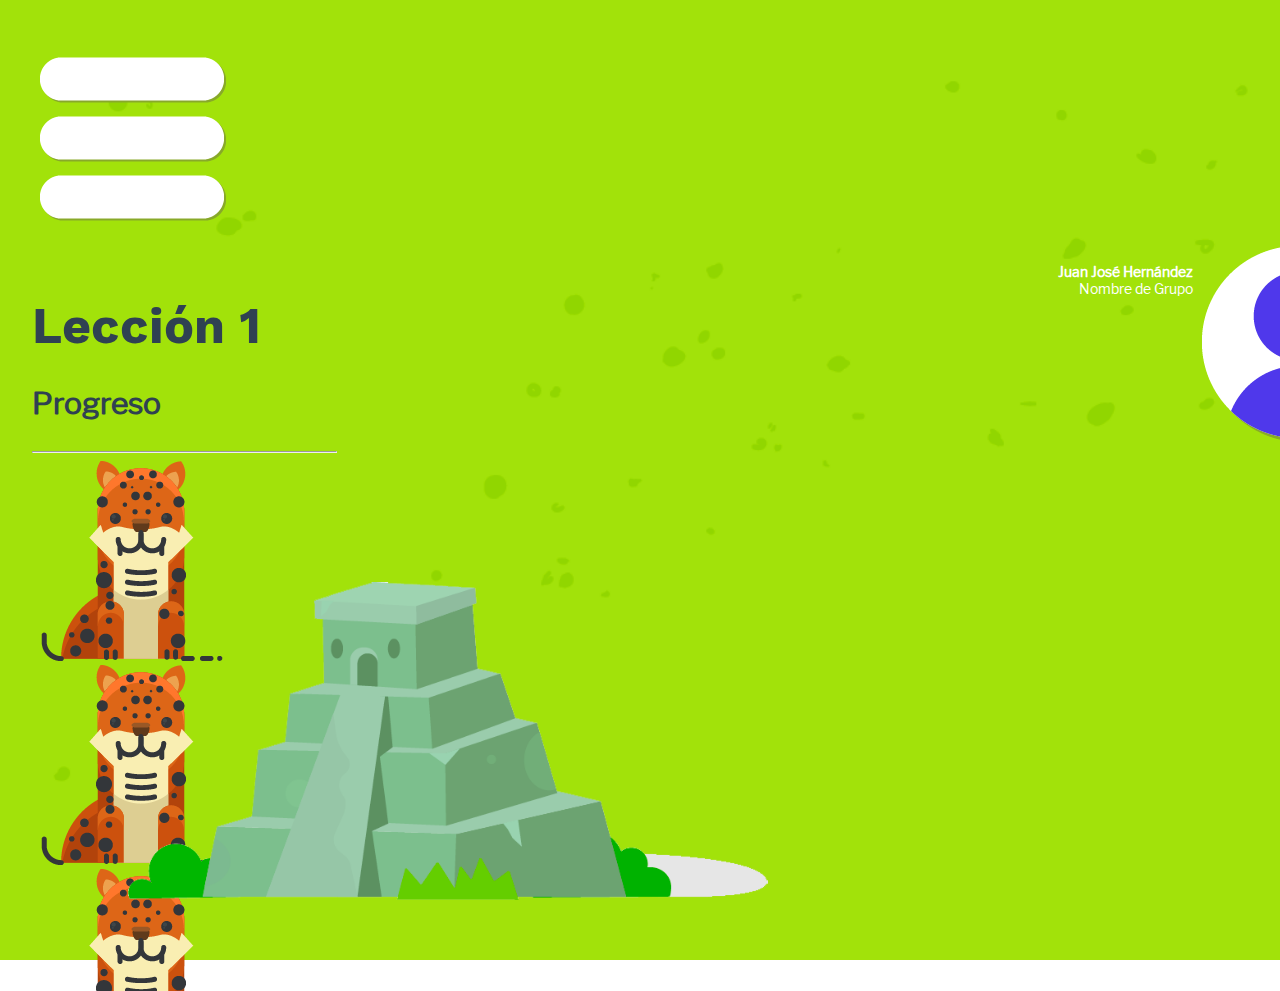
==== index.html @ ea7853fd "Add files via upload" ====
<!doctype html>
<html lang="en">
  <head>
    <!-- Required meta tags -->
    <meta charset="utf-8">
    <meta name="viewport" content="width=device-width, initial-scale=1, shrink-to-fit=no">

    <!-- Bootstrap CSS -->
    <link rel="stylesheet" href="https://stackpath.bootstrapcdn.com/bootstrap/4.1.1/css/bootstrap.min.css" integrity="sha384-WskhaSGFgHYWDcbwN70/dfYBj47jz9qbsMId/iRN3ewGhXQFZCSftd1LZCfmhktB" crossorigin="anonymous">
    <!-- Estilos Lectura Inteligente -->
    <link rel="stylesheet" href="https://use.fontawesome.com/releases/v5.1.0/css/all.css" integrity="sha384-lKuwvrZot6UHsBSfcMvOkWwlCMgc0TaWr+30HWe3a4ltaBwTZhyTEggF5tJv8tbt" crossorigin="anonymous">
    <link rel="stylesheet" href="css/animate.css">
    <link rel="stylesheet" href="css/estilos.css">
    <title>Lectura Inteligente</title>
  </head>
  <body style="background-image:url('img/fnd_pasto.png')">
    <div class="ui-wrapper">
        <div class="menu">
          <div class="row">
            <div class="col">
              <div class="menu_boton">
                <a href="#"><img src="img/menu.png" class="img-fluid" alt=""></a>

              </div>
            </div>
            <div class="col-9">
              <div class="icono_usuario">
                <a href="#"><img src="img/user.png" class="img-fluid" alt=""></a>
              </div>
              <div class="datos_usuario">
                  <p class="nombre_usuario">Juan José Hernández</p>
                  <p class="grupo_usuario">Nombre de Grupo</p>
              </div>
            </div>
          </div>
        </div>
        <div class="contenido">
          <div class="row full_height">
            <div class="col-12 col-md-6">
              <h1 class="titulo_leccion">Lección 1</h1>
              <p class="texto_ejercicios_completados"> Progreso </p>
              <div class="progress">
                <div class="progress-bar" role="progressbar" style="width: 25%" aria-valuenow="25" aria-valuemin="0" aria-valuemax="100"></div>
              </div>
              <hr>
              <div class="row animales">
                <div class="col-2">
                  <img src="img/animal-default.png" class="img-fluid" alt="">
                </div>
                <div class="col-2">
                  <img src="img/animal-default.png" class="img-fluid" alt="">
                </div>
                <div class="col-2">
                  <img src="img/animal-default.png" class="img-fluid" alt="">
                </div>
                <div class="col-2">
                  <img src="img/animal-default.png" class="img-fluid" alt="">
                </div>
                <div class="col-2">
                  <img src="img/animal-default.png" class="img-fluid" alt="">
                </div>
                <div class="col-2">
                  <img src="img/animal-default.png" class="img-fluid" alt="">
                </div>
              </div>
            </div>
            <div class="col-12 col-md-6">
              <div class="contenedor_ejercicios">
                <h3>Ejercicios</h3>
                <div class="scroll_ejercicios">
                  <div class="ejercicios">
                    <!-- Ejercicio -->
                    <div class="ejercicio">
                      <div class="row">
                        <div class="col-8">
                          <h4>1.-Nombre del Ejercicio</h4>
                        </div>
                        <div class="col text-right">
                          <button type="button" class="btn btn-info">Repetir <span class="fa fa-redo-alt"></span></button>
                        </div>
                      </div>
                    </div>
                    <!-- Ejercicio -->
                    <div class="ejercicio">
                      <div class="row">
                        <div class="col-8">
                          <h4>2.-Nombre del Ejercicio</h4>
                        </div>
                        <div class="col text-right">
                          <button type="button" class="btn btn-info">Repetir <span class="fa fa-redo-alt"></span></button>
                        </div>
                      </div>
                    </div>
                    <!-- Ejercicio -->
                    <div class="ejercicio">
                      <div class="row">
                        <div class="col-8">
                          <h4>3.-Nombre del Ejercicio</h4>
                        </div>
                        <div class="col text-right">
                          <button type="button" class="btn btn-success">Iniciar <span class="fa fa-play"></span></button>
                        </div>
                      </div>
                    </div>
                    <!-- Ejercicio -->
                    <div class="ejercicio">
                      <div class="row">
                        <div class="col-8">
                          <h4>4.-Nombre del Ejercicio</h4>
                        </div>
                        <div class="col text-right">
                          <button type="button" class="btn btn-success">Iniciar <span class="fa fa-play"></span></button>
                        </div>
                      </div>
                    </div>
                    <!-- Ejercicio -->
                    <div class="ejercicio">
                      <div class="row">
                        <div class="col-8">
                          <h4>5.-Nombre del Ejercicio</h4>
                        </div>
                        <div class="col text-right">
                          <button type="button" class="btn btn-success">Iniciar <span class="fa fa-play"></span></button>
                        </div>
                      </div>
                    </div>
                    <!-- Ejercicio -->
                    <div class="ejercicio">
                      <div class="row">
                        <div class="col-8">
                          <h4>2.-Nombre del Ejercicio</h4>
                        </div>
                        <div class="col text-right">
                          <button type="button" class="btn btn-success">Iniciar <span class="fa fa-play"></span></button>
                        </div>
                      </div>
                    </div>
                    <!-- Ejercicio -->
                    <div class="ejercicio">
                      <div class="row">
                        <div class="col-8">
                          <h4>6.-Nombre del Ejercicio</h4>
                        </div>
                        <div class="col text-right">
                          <button type="button" class="btn btn-success">Iniciar <span class="fa fa-play"></span></button>
                        </div>
                      </div>
                    </div>
                    <!-- Ejercicio -->
                    <div class="ejercicio">
                      <div class="row">
                        <div class="col-8">
                          <h4>7.-Nombre del Ejercicio</h4>
                        </div>
                        <div class="col text-right">
                          <button type="button" class="btn btn-success">Iniciar <span class="fa fa-play"></span></button>
                        </div>
                      </div>
                    </div>
                    <!-- Ejercicio -->
                    <div class="ejercicio">
                      <div class="row">
                        <div class="col-8">
                          <h4>8.-Nombre del Ejercicio</h4>
                        </div>
                        <div class="col text-right">
                          <button type="button" class="btn btn-success">Iniciar <span class="fa fa-play"></span></button>
                        </div>
                      </div>
                    </div>
                    <!-- Ejercicio -->
                    <div class="ejercicio">
                      <div class="row">
                        <div class="col-8">
                          <h4>9.-Nombre del Ejercicio</h4>
                        </div>
                        <div class="col text-right">
                          <button type="button" class="btn btn-success">Iniciar <span class="fa fa-play"></span></button>
                        </div>
                      </div>
                    </div>

                  </div>
                </div>
              </div>
            </div>
          </div>
        </div>
        <img src="img/piramide.png" class="img_decoracion" alt="">
    </div>

    <!-- Optional JavaScript -->
    <!-- jQuery first, then Popper.js, then Bootstrap JS -->
    <script src="https://code.jquery.com/jquery-3.3.1.slim.min.js" integrity="sha384-q8i/X+965DzO0rT7abK41JStQIAqVgRVzpbzo5smXKp4YfRvH+8abtTE1Pi6jizo" crossorigin="anonymous"></script>
    <script src="https://cdnjs.cloudflare.com/ajax/libs/popper.js/1.14.3/umd/popper.min.js" integrity="sha384-ZMP7rVo3mIykV+2+9J3UJ46jBk0WLaUAdn689aCwoqbBJiSnjAK/l8WvCWPIPm49" crossorigin="anonymous"></script>
    <script src="https://stackpath.bootstrapcdn.com/bootstrap/4.1.1/js/bootstrap.min.js" integrity="sha384-smHYKdLADwkXOn1EmN1qk/HfnUcbVRZyYmZ4qpPea6sjB/pTJ0euyQp0Mk8ck+5T" crossorigin="anonymous"></script>
  </body>
</html>
---- css/estilos.css ----
html,body{
  height: 100%;
}
body{
width: 100%;
height: 100%;
background-image:url('../img/fnd_pasto.png');
background-position: top center;
background-repeat: no-repeat;
background-size:cover;
margin: 0;
padding: 0;
overflow: hidden;
}
.bg-repeat{
  background-repeat: repeat;
}

/* Tipografias */
@font-face {
    font-family: work_sans_black;
    src: url(../fonts/Work_Sans/WorkSans-Black.ttf);
}
@font-face {
    font-family: work_sans_bold;
    src: url(../fonts/Work_Sans/WorkSans-Bold.ttf);
}
@font-face {
    font-family: work_sans_extra_bold;
    src: url(../fonts/Work_Sans/WorkSans-ExtraBold.ttf);
}
@font-face {
    font-family: work_sans_extra_light;
    src: url(../fonts/Work_Sans/WorkSans-ExtraLight.ttf);
}
@font-face {
    font-family: work_sans_light;
    src: url(../fonts/Work_Sans/WorkSans-Light.ttf);
}
@font-face {
    font-family: work_sans_medium;
    src: url(../fonts/Work_Sans/WorkSans-Medium.ttf);
}
@font-face {
    font-family: work_sans_regular;
    src: url(../fonts/Work_Sans/WorkSans-Regular.ttf);
}
@font-face {
    font-family: work_sans_semi_bold;
    src: url(../fonts/Work_Sans/WorkSans-SemiBold.ttf);
}
@font-face {
    font-family: work_sans_thin;
    src: url(../fonts/Work_Sans/WorkSans-Thin.ttf);
}

/* Tipografías cuerpo*/
@font-face {
    font-family: libre_flanklin_black;
    src: url(../fonts/Libre_Franklin/LibreFranklin-Black.ttf);
}
@font-face {
    font-family: libre_flanklin_black_italic;
    src: url(../fonts/Libre_Franklin/LibreFranklin-BlackItalic.ttf);
}
@font-face {
    font-family: libre_flanklin_bold;
    src: url(../fonts/Libre_Franklin/LibreFranklin-Bold.ttf);
}
@font-face {
    font-family: libre_flanklin_bold_italic;
    src: url(../fonts/Libre_Franklin/LibreFranklin-BoldItalic.ttf);
}
@font-face {
    font-family: libre_flanklin_extra_bold;
    src: url(../fonts/Libre_Franklin/LibreFranklin-ExtraBold.ttf);
}
@font-face {
    font-family: libre_flanklin_extra_bold_italic;
    src: url(../fonts/Libre_Franklin/LibreFranklin-ExtraBoldItalic.ttf);
}
@font-face {
    font-family: libre_flanklin_extra_light;
    src: url(../fonts/Libre_Franklin/LibreFranklin-ExtraLight.ttf);
}
@font-face {
    font-family: libre_flanklin_italic;
    src: url(../fonts/Libre_Franklin/LibreFranklin-Italic.ttf);
}
@font-face {
    font-family: libre_flanklin_light;
    src: url(../fonts/Libre_Franklin/LibreFranklin-light.ttf);
}
@font-face {
    font-family: libre_flanklin_light_italic;
    src: url(../fonts/Libre_Franklin/LibreFranklin-LightItalic.ttf);
}
@font-face {
    font-family: libre_flanklin_medium;
    src: url(../fonts/Libre_Franklin/LibreFranklin-Medium.ttf);
}
@font-face {
    font-family: libre_flanklin_medium_italic;
    src: url(../fonts/Libre_Franklin/LibreFranklin-MediumItalic.ttf);
}
@font-face {
    font-family: libre_flanklin_regular;
    src: url(../fonts/Libre_Franklin/LibreFranklin-Regular.ttf);
}
@font-face {
    font-family: libre_flanklin_semi_bold;
    src: url(../fonts/Libre_Franklin/LibreFranklin-SemiBold.ttf);
}
@font-face {
    font-family: libre_flanklin_semi_bold_italic;
    src: url(../fonts/Libre_Franklin/LibreFranklin-SemiBoldItalic.ttf);
}
@font-face {
    font-family: libre_flanklin_semi_bold_italic;
    src: url(../fonts/Libre_Franklin/LibreFranklin-SemiBoldItalic.ttf);
}
@font-face {
    font-family: libre_flanklin_semi_bold_italic;
    src: url(../fonts/Libre_Franklin/LibreFranklin-SemiBoldItalic.ttf);
}
@font-face {
    font-family: libre_flanklin_thin;
    src: url(../fonts/Libre_Franklin/LibreFranklin-Thin.ttf);
}
@font-face {
    font-family: libre_flanklin_thin_italic;
    src: url(../fonts/Libre_Franklin/LibreFranklin-ThinItalic.ttf);
}

h1, h2, h3, h4, h5, h6{
  font-family: 'work_sans_bold'
}
p{
  font-family: 'libre_flanklin_regular'
}

/* width */
::-webkit-scrollbar {
    width: 3px;
}

/*  ------- Estilos de Bootstrap --------*/
.btn-rounded {
  border-radius: 500px;
}
.btn-group-xl>.btn, .btn-xl{
  padding:.8rem 1.3rem;
  font-size:1.55rem;
  line-height: 1.8;
  border-radius: .6rem;
}
/* ------------- Estilos de Generales -----------------*/

.ui-wrapper{
  width: 95%;
  height: 90%;
  margin: 3% auto;

}
.menu{
  width: 100%;
  margin-bottom: 20px;
}
.menu_boton{
  width: 100%;
  max-width: 50px;
}
.datos_usuario{
  width: 70%;
  float: right;
  text-align: right;
  padding: 15px 5px;
  line-height: 0.2em;
  font-size: 14px;
}
.icono_usuario{
  width: 10%;
  max-width: 50px;
  min-width: 50px;
  float: right;
}
.nombre_usuario{
  color: #fff;
  font-weight: bold;
}
.grupo_usuario{
  color: #fff;
  font-size: 1em;
}
.contenido{
  height: 90%;
  overflow: hidden;
}
.img_decoracion{
  position: absolute;
  bottom: 0;
  width: 50%;
  left: 10%;
}

/* ---------- Estilos de ayuda --------------------*/
.full_height{
  height: 100%;
}

/* ------------- Estilos de lección -----------------*/
.titulo_leccion{
  color:#2f4152;
  font-size: 50px;
  font-weight: 700;
  margin-bottom: 20px;
}
.titulo_leccion small{
  font-family: 'work_sans_light';
  font-size: 50px;
  font-weight: 100;
}

.titulo_lectura{
  color:#2f4152;
  font-size: 24px;
  font-weight: 700;
  margin-bottom: 20px;
}
.titulo_lectura small{
  font-family: 'work_sans_light';
  font-size: 24px;
  font-weight: 100;
}
.texto_ejercicios_completados{
  color:#2f4152;
  font-size: 30px;
  font-weight: 700;
}
.texto_animales_restatados{
  color:#2f4152;
  font-size: 80px;
  font-weight: 700;
  text-shadow: -3px 0 #97bb6e, 0 3px #97bb6e, 3px 0 #97bb6e, 0 -3px #97bb6e;
}
.contenedor_ejercicios{
  width: 100%;
  height: 90%;
  padding: 10px;
  background: linear-gradient(#FFEEB5, #FFEE74);
  border: solid 10px #FFF;
  border-radius: 15px;
  -moz-box-shadow:    inset 0 0 10px #000000, 3px 3px 5px rgba(0,0,0,0.5);
   -webkit-box-shadow: inset 0 0 10px #000000, 3px 3px 5px rgba(0,0,0,0.5);
   box-shadow:         inset 0 0 2px #000000, 3px 3px 5px rgba(0,0,0,0.5);
}
.contenedor_ejercicios h3{
  color:#2f4152;
  font-size: 21px;
  font-weight: 700;
}
.scroll_ejercicios{
  height: 90%;
  overflow-y: scroll;
  overflow-x: hidden;
}
.ejercicio{
  width: 99%;
  height: 25%;
  padding: 10px;
  background: linear-gradient(#E6C58F, #DAAE6E);
  border: solid 3px #FDF4D5;
  border-radius: 15px;
  -moz-box-shadow:    inset 0 0 10px #000000, 3px 3px 5px rgba(0,0,0,0.5);
   -webkit-box-shadow: inset 0 0 10px #000000, 3px 3px 5px rgba(0,0,0,0.5);
   box-shadow:         inset 0 0 2px #000000, 3px 3px 5px rgba(0,0,0,0.5);
   margin-bottom: 20px;
}
.ejercicio h4{
  color:#2f4152;
  font-size: 18px;
  font-weight: 700;
  margin-bottom:0;
}

/*------------- Estilos Ejercicios --------------*/
.imagen_fondo_ejercicio{
  position: absolute;
  top: 0;
  bottom: 0;
  left: 0;
  right: 0;
  background-image: url('../img/fondo-piramide.png');
  background-position:right;
  background-size: contain;
  background-repeat: no-repeat;
}

.contenedor_lectura{
  width: 95%;
  margin: 0 auto;
  background-color: #FFF;
  padding: 10px;
  overflow-y: scroll;
  border-radius: 15px;
}
.lectura{
  padding: 20px;
  padding-bottom: 150px;
}
.lectura h3{
  font-size: 40px;
  color: #4F4F4F;
  font-family: 'libre_flanklin_semi_bold';
}
.lectura p{
  font-size: 24px;
  color: #778B98;
}
.imagen_sobrepuesta{
  width: 100%;
  height: 100px;
  position: absolute;
  bottom: 0;
  left: 0;
  background-image: url("../img/pleca_agua.png");
  background-position: bottom;
  background-size: cover;
  background-repeat: no-repeat;
}
#contenedor_cuenta_atras{
  width: 100px;
  height: 100px;
  padding: 10px;
  position: absolute;
  bottom: 0;
  right: 0;
}
.respuesta{
  margin-bottom: 20px;
}
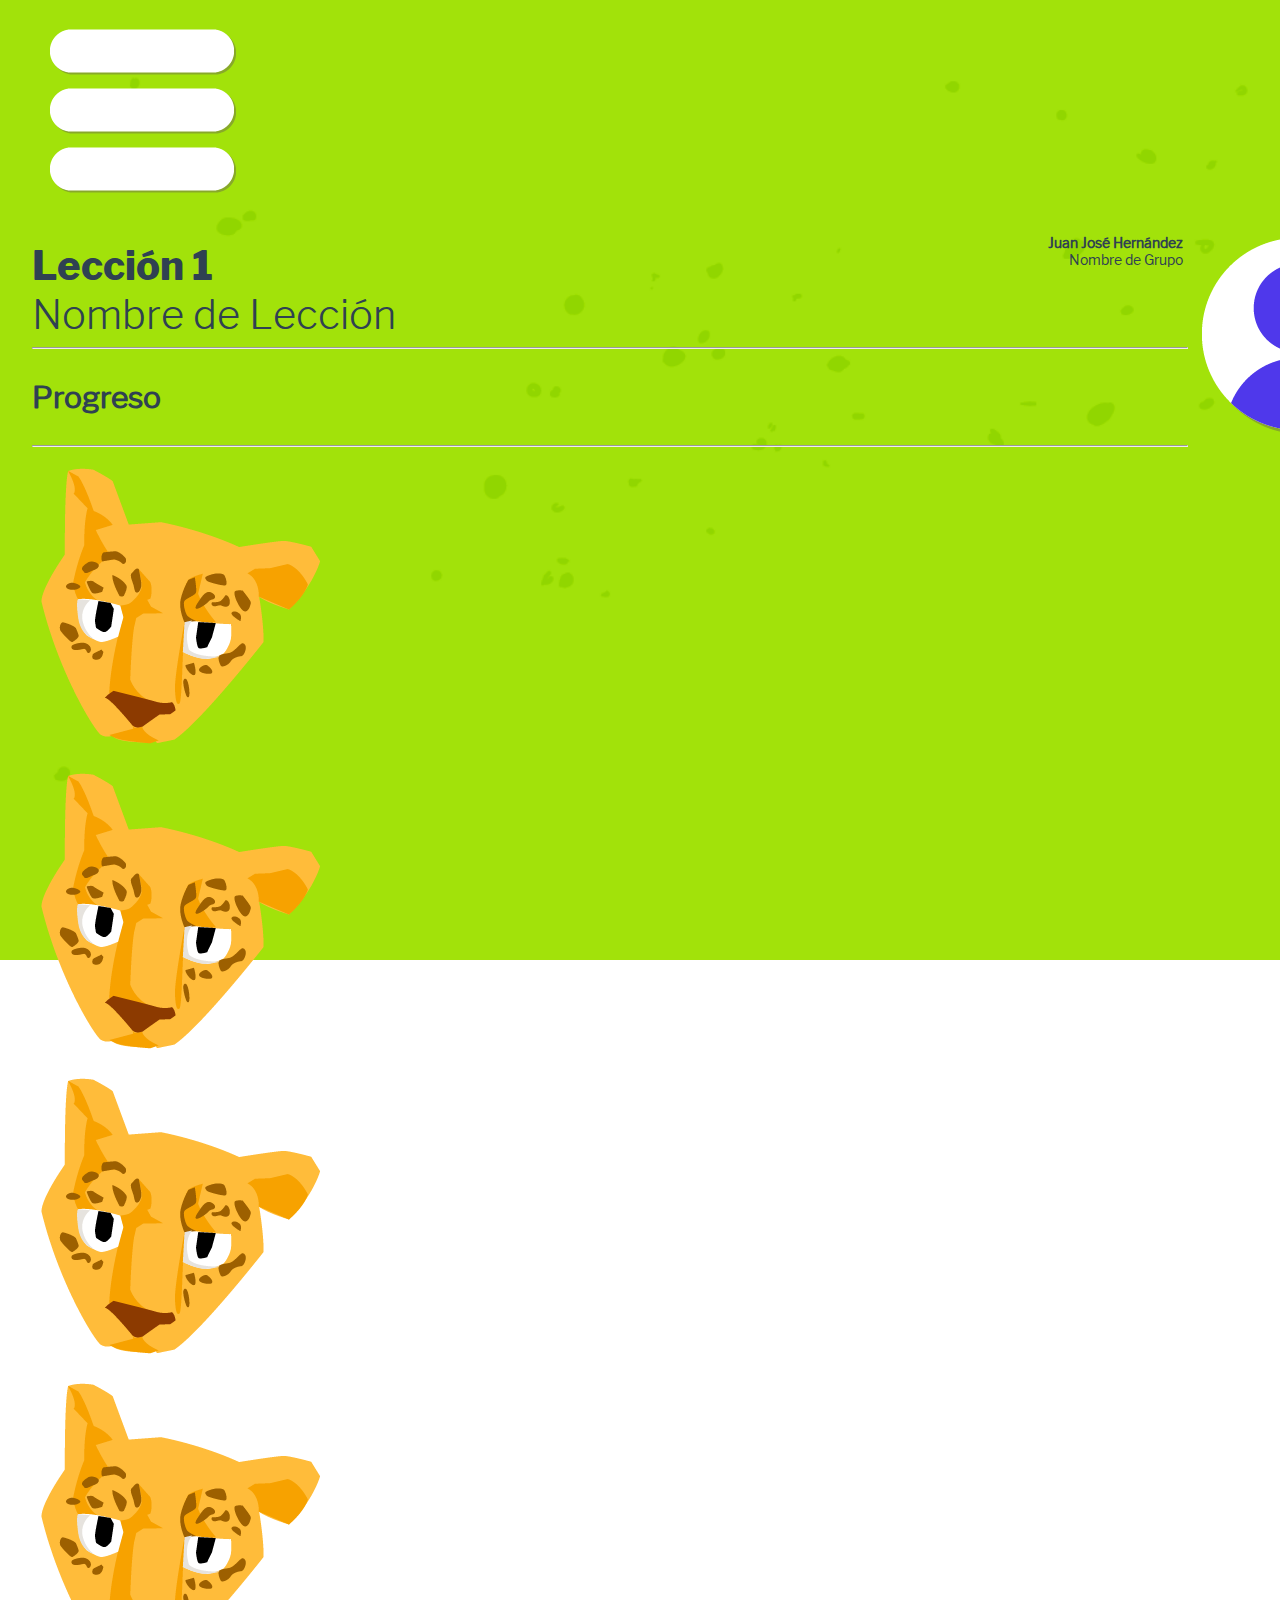
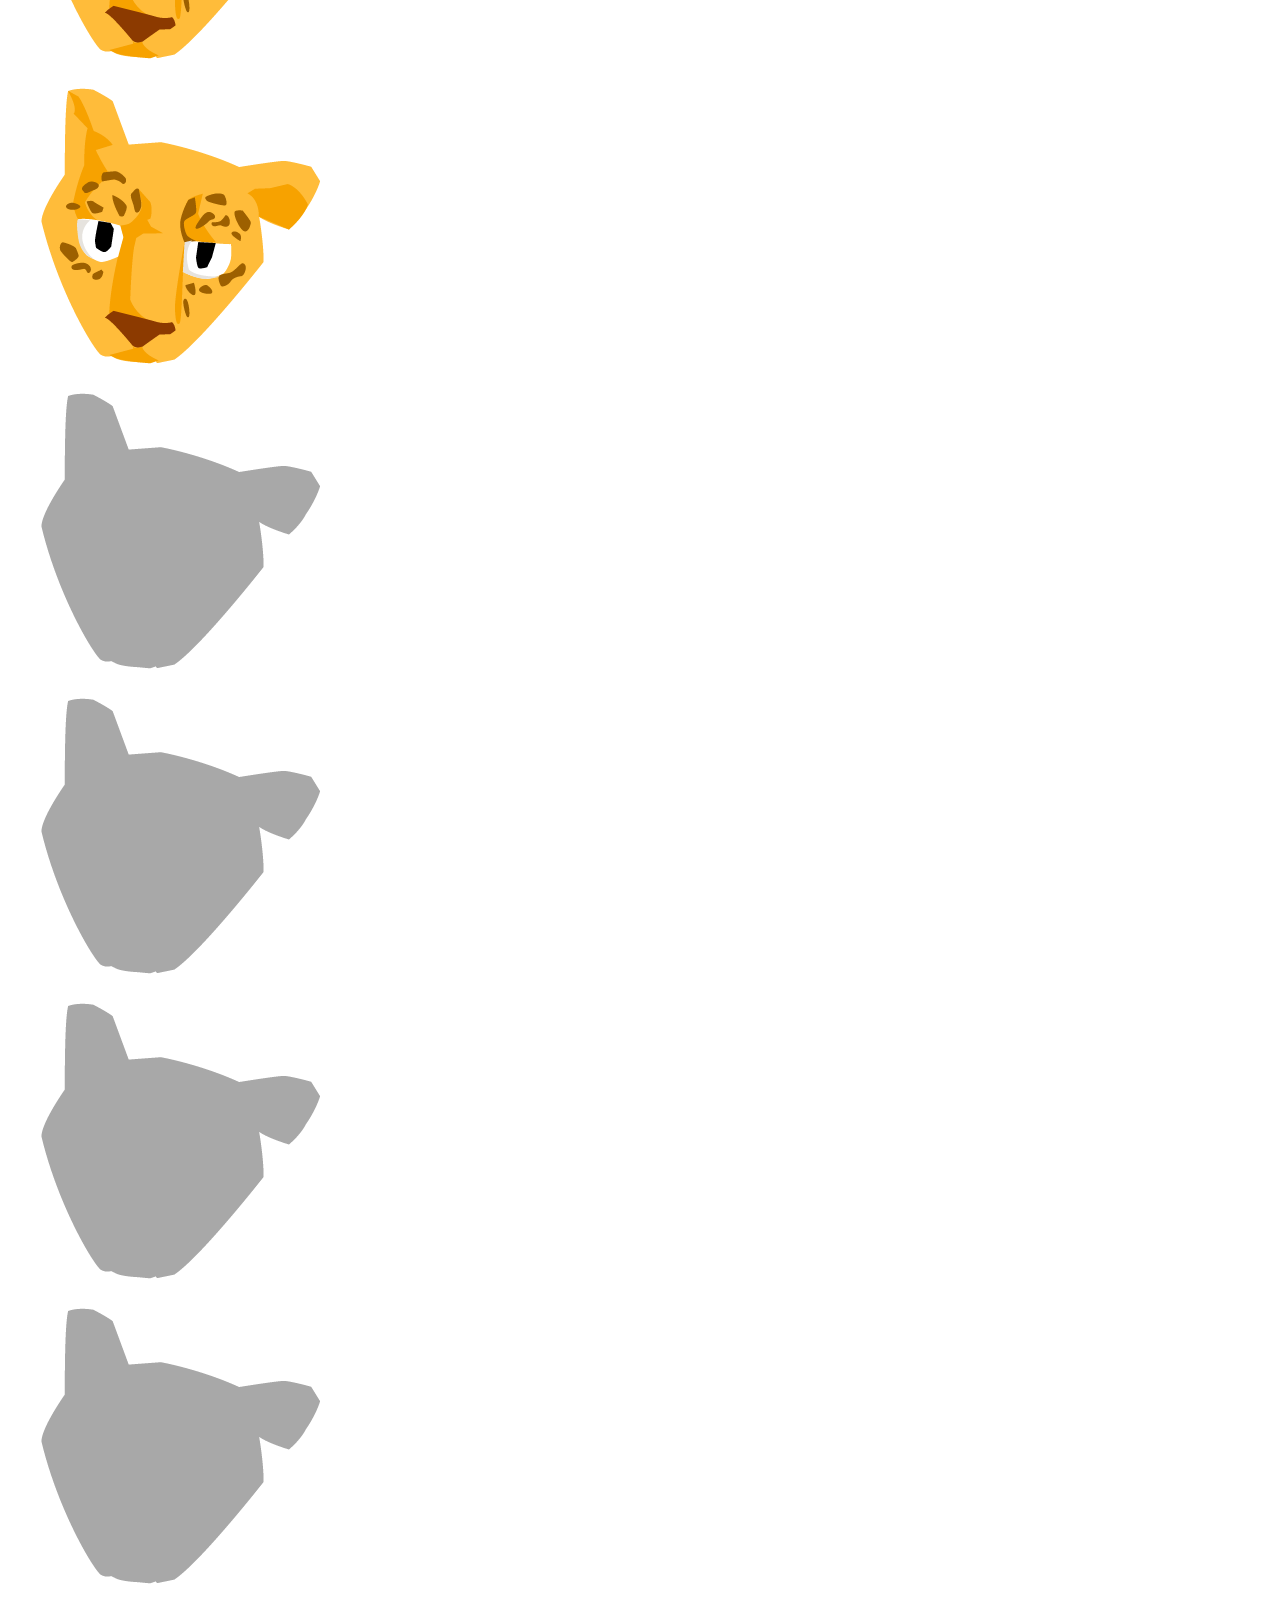
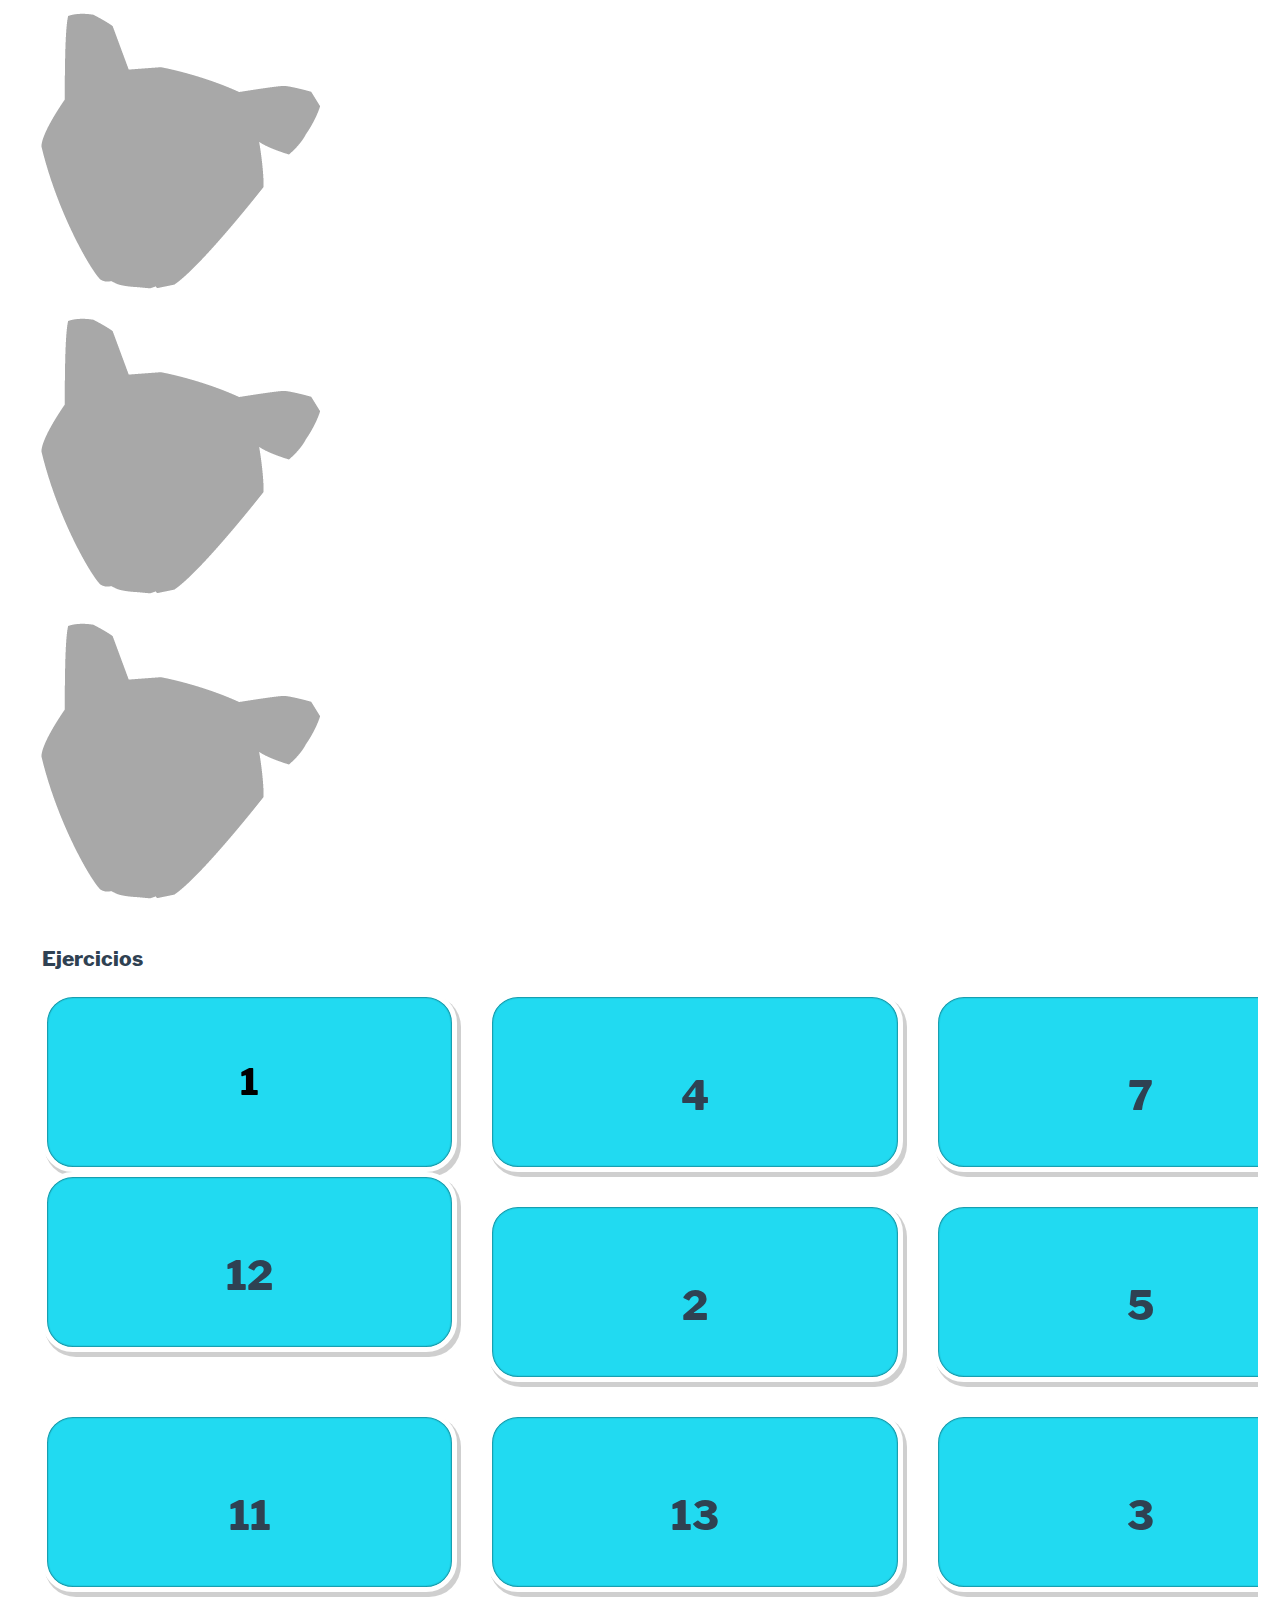
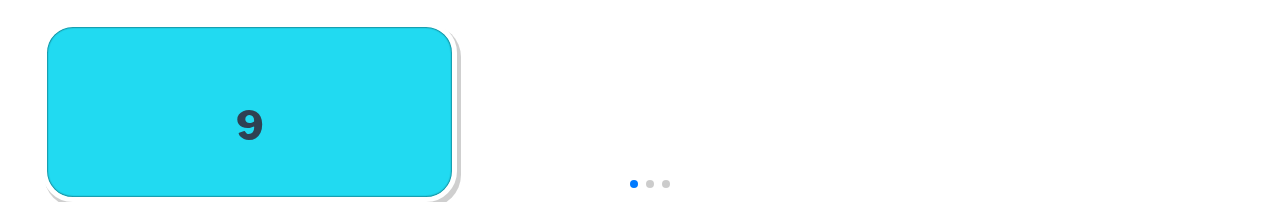
==== commit f4846981: "Cambios en vista de lección" ====
--- a/index.html
+++ b/index.html
@@ -11,6 +11,10 @@
     <link rel="stylesheet" href="https://use.fontawesome.com/releases/v5.1.0/css/all.css" integrity="sha384-lKuwvrZot6UHsBSfcMvOkWwlCMgc0TaWr+30HWe3a4ltaBwTZhyTEggF5tJv8tbt" crossorigin="anonymous">
     <link rel="stylesheet" href="css/animate.css">
     <link rel="stylesheet" href="css/estilos.css">
+
+    <!-- Link Swiper's CSS -->
+    <link rel="stylesheet" href="css/swiper.min.css">
+
     <title>Lectura Inteligente</title>
   </head>
   <body style="background-image:url('img/fnd_pasto.png')">
@@ -37,7 +41,9 @@
         <div class="contenido">
           <div class="row full_height">
             <div class="col-12 col-md-6">
-              <h1 class="titulo_leccion">Lección 1</h1>
+              <h1 class="titulo_leccion">Lección 1<br />
+              <small class="titulo_leccion">Nombre de Lección</small></h1>
+              <hr />
               <p class="texto_ejercicios_completados"> Progreso </p>
               <div class="progress">
                 <div class="progress-bar" role="progressbar" style="width: 25%" aria-valuenow="25" aria-valuemin="0" aria-valuemax="100"></div>
@@ -45,148 +51,74 @@
               <hr>
               <div class="row animales">
                 <div class="col-2">
-                  <img src="img/animal-default.png" class="img-fluid" alt="">
+                  <img src="img/jaguar_cara.png" class="img-fluid" alt="">
                 </div>
                 <div class="col-2">
-                  <img src="img/animal-default.png" class="img-fluid" alt="">
+                  <img src="img/jaguar_cara.png" class="img-fluid" alt="">
                 </div>
                 <div class="col-2">
-                  <img src="img/animal-default.png" class="img-fluid" alt="">
+                  <img src="img/jaguar_cara.png" class="img-fluid" alt="">
                 </div>
                 <div class="col-2">
-                  <img src="img/animal-default.png" class="img-fluid" alt="">
+                  <img src="img/jaguar_cara.png" class="img-fluid" alt="">
                 </div>
                 <div class="col-2">
-                  <img src="img/animal-default.png" class="img-fluid" alt="">
+                  <img src="img/jaguar_cara.png" class="img-fluid" alt="">
                 </div>
                 <div class="col-2">
-                  <img src="img/animal-default.png" class="img-fluid" alt="">
+                  <img src="img/jaguar_cara_fill.png" class="img-fluid" alt="">
+                </div>
+              </div>
+              <div class="row animales">
+                <div class="col-2">
+                  <img src="img/jaguar_cara_fill.png" class="img-fluid" alt="">
+                </div>
+                <div class="col-2">
+                  <img src="img/jaguar_cara_fill.png" class="img-fluid" alt="">
+                </div>
+                <div class="col-2">
+                  <img src="img/jaguar_cara_fill.png" class="img-fluid" alt="">
+                </div>
+                <div class="col-2">
+                  <img src="img/jaguar_cara_fill.png" class="img-fluid" alt="">
+                </div>
+                <div class="col-2">
+                  <img src="img/jaguar_cara_fill.png" class="img-fluid" alt="">
+                </div>
+                <div class="col-2">
+                  <img src="img/jaguar_cara_fill.png" class="img-fluid" alt="">
                 </div>
               </div>
             </div>
             <div class="col-12 col-md-6">
               <div class="contenedor_ejercicios">
                 <h3>Ejercicios</h3>
-                <div class="scroll_ejercicios">
-                  <div class="ejercicios">
-                    <!-- Ejercicio -->
-                    <div class="ejercicio">
-                      <div class="row">
-                        <div class="col-8">
-                          <h4>1.-Nombre del Ejercicio</h4>
-                        </div>
-                        <div class="col text-right">
-                          <button type="button" class="btn btn-info">Repetir <span class="fa fa-redo-alt"></span></button>
-                        </div>
-                      </div>
+                <!-- Swiper -->
+                <div class="swiper-container">
+                  <div class="swiper-wrapper">
+                    <div class="ejercicio swiper-slide">
+                      <h1>1</h1>
                     </div>
-                    <!-- Ejercicio -->
-                    <div class="ejercicio">
-                      <div class="row">
-                        <div class="col-8">
-                          <h4>2.-Nombre del Ejercicio</h4>
-                        </div>
-                        <div class="col text-right">
-                          <button type="button" class="btn btn-info">Repetir <span class="fa fa-redo-alt"></span></button>
-                        </div>
-                      </div>
-                    </div>
-                    <!-- Ejercicio -->
-                    <div class="ejercicio">
-                      <div class="row">
-                        <div class="col-8">
-                          <h4>3.-Nombre del Ejercicio</h4>
-                        </div>
-                        <div class="col text-right">
-                          <button type="button" class="btn btn-success">Iniciar <span class="fa fa-play"></span></button>
-                        </div>
-                      </div>
-                    </div>
-                    <!-- Ejercicio -->
-                    <div class="ejercicio">
-                      <div class="row">
-                        <div class="col-8">
-                          <h4>4.-Nombre del Ejercicio</h4>
-                        </div>
-                        <div class="col text-right">
-                          <button type="button" class="btn btn-success">Iniciar <span class="fa fa-play"></span></button>
-                        </div>
-                      </div>
-                    </div>
-                    <!-- Ejercicio -->
-                    <div class="ejercicio">
-                      <div class="row">
-                        <div class="col-8">
-                          <h4>5.-Nombre del Ejercicio</h4>
-                        </div>
-                        <div class="col text-right">
-                          <button type="button" class="btn btn-success">Iniciar <span class="fa fa-play"></span></button>
-                        </div>
-                      </div>
-                    </div>
-                    <!-- Ejercicio -->
-                    <div class="ejercicio">
-                      <div class="row">
-                        <div class="col-8">
-                          <h4>2.-Nombre del Ejercicio</h4>
-                        </div>
-                        <div class="col text-right">
-                          <button type="button" class="btn btn-success">Iniciar <span class="fa fa-play"></span></button>
-                        </div>
-                      </div>
-                    </div>
-                    <!-- Ejercicio -->
-                    <div class="ejercicio">
-                      <div class="row">
-                        <div class="col-8">
-                          <h4>6.-Nombre del Ejercicio</h4>
-                        </div>
-                        <div class="col text-right">
-                          <button type="button" class="btn btn-success">Iniciar <span class="fa fa-play"></span></button>
-                        </div>
-                      </div>
-                    </div>
-                    <!-- Ejercicio -->
-                    <div class="ejercicio">
-                      <div class="row">
-                        <div class="col-8">
-                          <h4>7.-Nombre del Ejercicio</h4>
-                        </div>
-                        <div class="col text-right">
-                          <button type="button" class="btn btn-success">Iniciar <span class="fa fa-play"></span></button>
-                        </div>
-                      </div>
-                    </div>
-                    <!-- Ejercicio -->
-                    <div class="ejercicio">
-                      <div class="row">
-                        <div class="col-8">
-                          <h4>8.-Nombre del Ejercicio</h4>
-                        </div>
-                        <div class="col text-right">
-                          <button type="button" class="btn btn-success">Iniciar <span class="fa fa-play"></span></button>
-                        </div>
-                      </div>
-                    </div>
-                    <!-- Ejercicio -->
-                    <div class="ejercicio">
-                      <div class="row">
-                        <div class="col-8">
-                          <h4>9.-Nombre del Ejercicio</h4>
-                        </div>
-                        <div class="col text-right">
-                          <button type="button" class="btn btn-success">Iniciar <span class="fa fa-play"></span></button>
-                        </div>
-                      </div>
-                    </div>
-
+                    <div class="ejercicio swiper-slide"><h1 class="titulo_leccion">2</h1></div>
+                    <div class="ejercicio swiper-slide"><h1 class="titulo_leccion">3</h1></div>
+                    <div class="ejercicio swiper-slide"><h1 class="titulo_leccion">4</h1></span></button></div>
+                    <div class="ejercicio swiper-slide"><h1 class="titulo_leccion">5</h1></button></div>
+                    <div class="ejercicio swiper-slide"><h1 class="titulo_leccion">6</h1></button></div>
+                    <div class="ejercicio swiper-slide"><h1 class="titulo_leccion">7</h1></button></div>
+                    <div class="ejercicio swiper-slide"><h1 class="titulo_leccion">8</h1></button></div>
+                    <div class="ejercicio swiper-slide"><h1 class="titulo_leccion">9</h1></button></div>
+                    <div class="ejercicio swiper-slide"><h1 class="titulo_leccion">10</h1></button></div>
+                    <div class="ejercicio swiper-slide"><h1 class="titulo_leccion">11</h1></button></div>
+                    <div class="ejercicio swiper-slide"><h1 class="titulo_leccion">12</h1></button></div>
+                    <div class="ejercicio swiper-slide"><h1 class="titulo_leccion">13</h1></button></div>
                   </div>
+                  <!-- Add Pagination -->
+                  <div class="swiper-pagination"></div>
                 </div>
               </div>
             </div>
           </div>
         </div>
-        <img src="img/piramide.png" class="img_decoracion" alt="">
     </div>
 
     <!-- Optional JavaScript -->
@@ -194,5 +126,21 @@
     <script src="https://code.jquery.com/jquery-3.3.1.slim.min.js" integrity="sha384-q8i/X+965DzO0rT7abK41JStQIAqVgRVzpbzo5smXKp4YfRvH+8abtTE1Pi6jizo" crossorigin="anonymous"></script>
     <script src="https://cdnjs.cloudflare.com/ajax/libs/popper.js/1.14.3/umd/popper.min.js" integrity="sha384-ZMP7rVo3mIykV+2+9J3UJ46jBk0WLaUAdn689aCwoqbBJiSnjAK/l8WvCWPIPm49" crossorigin="anonymous"></script>
     <script src="https://stackpath.bootstrapcdn.com/bootstrap/4.1.1/js/bootstrap.min.js" integrity="sha384-smHYKdLADwkXOn1EmN1qk/HfnUcbVRZyYmZ4qpPea6sjB/pTJ0euyQp0Mk8ck+5T" crossorigin="anonymous"></script>
+
+    <!-- Swiper JS -->
+    <script src="js/swiper.js"></script>
+
+    <!-- Initialize Swiper -->
+    <script>
+      var swiper = new Swiper('.swiper-container', {
+        slidesPerView: 3,
+        slidesPerColumn: 3,
+        spaceBetween: 30,
+        pagination: {
+          el: '.swiper-pagination',
+          clickable: true,
+        },
+      });
+    </script>
   </body>
 </html>
--- a/css/estilos.css
+++ b/css/estilos.css
@@ -16,44 +16,6 @@
   background-repeat: repeat;
 }
 
-/* Tipografias */
-@font-face {
-    font-family: work_sans_black;
-    src: url(../fonts/Work_Sans/WorkSans-Black.ttf);
-}
-@font-face {
-    font-family: work_sans_bold;
-    src: url(../fonts/Work_Sans/WorkSans-Bold.ttf);
-}
-@font-face {
-    font-family: work_sans_extra_bold;
-    src: url(../fonts/Work_Sans/WorkSans-ExtraBold.ttf);
-}
-@font-face {
-    font-family: work_sans_extra_light;
-    src: url(../fonts/Work_Sans/WorkSans-ExtraLight.ttf);
-}
-@font-face {
-    font-family: work_sans_light;
-    src: url(../fonts/Work_Sans/WorkSans-Light.ttf);
-}
-@font-face {
-    font-family: work_sans_medium;
-    src: url(../fonts/Work_Sans/WorkSans-Medium.ttf);
-}
-@font-face {
-    font-family: work_sans_regular;
-    src: url(../fonts/Work_Sans/WorkSans-Regular.ttf);
-}
-@font-face {
-    font-family: work_sans_semi_bold;
-    src: url(../fonts/Work_Sans/WorkSans-SemiBold.ttf);
-}
-@font-face {
-    font-family: work_sans_thin;
-    src: url(../fonts/Work_Sans/WorkSans-Thin.ttf);
-}
-
 /* Tipografías cuerpo*/
 @font-face {
     font-family: libre_flanklin_black;
@@ -89,7 +51,7 @@
 }
 @font-face {
     font-family: libre_flanklin_light;
-    src: url(../fonts/Libre_Franklin/LibreFranklin-light.ttf);
+    src: url(../fonts/Libre_Franklin/LibreFranklin-Light.ttf);
 }
 @font-face {
     font-family: libre_flanklin_light_italic;
@@ -133,7 +95,7 @@
 }
 
 h1, h2, h3, h4, h5, h6{
-  font-family: 'work_sans_bold'
+  font-family: 'libre_flanklin_extra_bold'
 }
 p{
   font-family: 'libre_flanklin_regular'
@@ -158,43 +120,44 @@
 
 .ui-wrapper{
   width: 95%;
-  height: 90%;
-  margin: 3% auto;
+  height: 97%;
+  margin: 0 auto 3%;
 
 }
 .menu{
   width: 100%;
-  margin-bottom: 20px;
 }
 .menu_boton{
   width: 100%;
-  max-width: 50px;
+  max-width: 35px;
+  margin: 10px
+}
+.info_menu {
+  margin: 10px;
 }
 .datos_usuario{
   width: 70%;
   float: right;
   text-align: right;
-  padding: 15px 5px;
-  line-height: 0.2em;
+  padding: 10px 5px;
   font-size: 14px;
 }
 .icono_usuario{
   width: 10%;
-  max-width: 50px;
-  min-width: 50px;
+  max-width: 40px;
+  min-width: 40px;
   float: right;
+  margin: 10px
 }
 .nombre_usuario{
-  color: #fff;
+  color: #2f4152;
   font-weight: bold;
+  margin: 0;
 }
 .grupo_usuario{
-  color: #fff;
+  color: #2f4152;
   font-size: 1em;
-}
-.contenido{
-  height: 90%;
-  overflow: hidden;
+  margin: 0;
 }
 .img_decoracion{
   position: absolute;
@@ -211,30 +174,35 @@
 /* ------------- Estilos de lección -----------------*/
 .titulo_leccion{
   color:#2f4152;
-  font-size: 50px;
+  font-size: 40px;
+  font-weight: 700;
+  margin-bottom: 0;
+}
+.titulo_leccion small{
+  font-family: 'libre_flanklin_light';
+  font-size: 40px;
+  font-weight: 100;
+}
+
+.titulo_lectura{
+  color:#2f4152;
+  font-size: 24px;
   font-weight: 700;
   margin-bottom: 20px;
 }
-.titulo_leccion small{
-  font-family: 'work_sans_light';
-  font-size: 50px;
-  font-weight: 100;
-}
-
-.titulo_lectura{
-  color:#2f4152;
-  font-size: 24px;
-  font-weight: 700;
-  margin-bottom: 20px;
-}
 .titulo_lectura small{
-  font-family: 'work_sans_light';
+  font-family: 'libre_flanklin_light';
   font-size: 24px;
   font-weight: 100;
 }
 .texto_ejercicios_completados{
   color:#2f4152;
   font-size: 30px;
+  font-weight: 700;
+}
+.texto_instrucciones{
+  color:#2f4152;
+  font-size: 22px;
   font-weight: 700;
 }
 .texto_animales_restatados{
@@ -247,12 +215,6 @@
   width: 100%;
   height: 90%;
   padding: 10px;
-  background: linear-gradient(#FFEEB5, #FFEE74);
-  border: solid 10px #FFF;
-  border-radius: 15px;
-  -moz-box-shadow:    inset 0 0 10px #000000, 3px 3px 5px rgba(0,0,0,0.5);
-   -webkit-box-shadow: inset 0 0 10px #000000, 3px 3px 5px rgba(0,0,0,0.5);
-   box-shadow:         inset 0 0 2px #000000, 3px 3px 5px rgba(0,0,0,0.5);
 }
 .contenedor_ejercicios h3{
   color:#2f4152;
@@ -265,16 +227,15 @@
   overflow-x: hidden;
 }
 .ejercicio{
-  width: 99%;
-  height: 25%;
-  padding: 10px;
-  background: linear-gradient(#E6C58F, #DAAE6E);
-  border: solid 3px #FDF4D5;
-  border-radius: 15px;
-  -moz-box-shadow:    inset 0 0 10px #000000, 3px 3px 5px rgba(0,0,0,0.5);
-   -webkit-box-shadow: inset 0 0 10px #000000, 3px 3px 5px rgba(0,0,0,0.5);
-   box-shadow:         inset 0 0 2px #000000, 3px 3px 5px rgba(0,0,0,0.5);
-   margin-bottom: 20px;
+  width: 98%;
+    height: 150px;
+    padding: 10px;
+    background: #21daf1;
+    border: solid 5px #ffffff;
+    border-radius: 31px;
+    -moz-box-shadow: inset 0 0 2px #000000, 3px 4px 0px 1px rgba(0, 0, 0, 0.19);
+    -webkit-box-shadow: inset inset 0 0 2px #000000, 3px 4px 0px 1px rgba(0, 0, 0, 0.19);
+    box-shadow: inset 0 0 2px #000000, 3px 4px 0px 1px rgba(0, 0, 0, 0.19);
 }
 .ejercicio h4{
   color:#2f4152;
@@ -309,18 +270,18 @@
   padding-bottom: 150px;
 }
 .lectura h3{
-  font-size: 40px;
+  font-size: 30px;
   color: #4F4F4F;
   font-family: 'libre_flanklin_semi_bold';
 }
 .lectura p{
   font-size: 24px;
-  color: #778B98;
+  color: #5e6d77;
 }
 .imagen_sobrepuesta{
   width: 100%;
   height: 100px;
-  position: absolute;
+  position: fixed;
   bottom: 0;
   left: 0;
   background-image: url("../img/pleca_agua.png");
@@ -339,3 +300,131 @@
 .respuesta{
   margin-bottom: 20px;
 }
+
+.swiper-container {
+      width: 100%;
+      height: auto;
+      margin-left: auto;
+      margin-right: auto;
+    }
+    .swiper-slide {
+      text-align: center;
+      font-size: 18px;
+      height: 150px;
+      /* Center slide text vertically */
+      display: -webkit-box;
+      display: -ms-flexbox;
+      display: -webkit-flex;
+      display: flex;
+      -webkit-box-pack: center;
+      -ms-flex-pack: center;
+      -webkit-justify-content: center;
+      justify-content: center;
+      -webkit-box-align: center;
+      -ms-flex-align: center;
+      -webkit-align-items: center;
+      align-items: center;
+    }
+
+/*------------- Estilos Boton con progreso --------------*/
+.progress-button {
+	position: relative;
+	display: inline-block;
+	text-align: center;
+}
+.progress-button button {
+	display: block;
+	margin: 0 auto;
+	padding: 0;
+	width: 250px;
+	height: 70px;
+	border: 2px solid #1ECD97;
+	border-radius: 40px;
+	background: transparent;
+	color: #1ECD97;
+	letter-spacing: 1px;
+	font-size: 18px;
+	font-family: 'libre_flanklin_semi_bold', sans-serif;
+	-webkit-transition: background-color 0.3s, color 0.3s, width 0.3s, border-width 0.3s, border-color 0.3s;
+	transition: background-color 0.3s, color 0.3s, width 0.3s, border-width 0.3s, border-color 0.3s;
+}
+.progress-button button:hover {
+	background-color: #1ECD97;
+	color: #fff;
+}
+.progress-button button:focus {
+	outline: none;
+}
+.progress-button svg {
+	position: absolute;
+	top: 0;
+	left: 50%;
+	-webkit-transform: translateX(-50%);
+	transform: translateX(-50%);
+	pointer-events: none;
+}
+.progress-button svg.progress-circle path {
+	stroke: #1ECD97;
+	stroke-width: 5;
+}
+.progress-button svg.checkmark path,
+.progress-button svg.cross path {
+	stroke: #fff;
+	stroke-linecap: round;
+	stroke-width: 4;
+	-webkit-transition: opacity 0.1s;
+	transition: opacity 0.1s;
+}
+.loading.progress-button button {
+	width: 70px; /* make a circle */
+	border-width: 5px;
+	border-color: #ddd;
+	background-color: transparent;
+	color: #fff;
+}
+.loading.progress-button span {
+	-webkit-transition: opacity 0.15s;
+	transition: opacity 0.15s;
+}
+.loading.progress-button span,
+.success.progress-button span,
+.error.progress-button span {
+	opacity: 0; /* keep it hidden in all states */
+}
+/* Transition for when returning to default state */
+.progress-button button span {
+	-webkit-transition: opacity 0.3s 0.1s;
+	transition: opacity 0.3s 0.1s;
+}
+.success.progress-button button,
+.error.progress-button button {
+	-webkit-transition: background-color 0.3s, width 0.3s, border-width 0.3s;
+	transition: background-color 0.3s, width 0.3s, border-width 0.3s;
+}
+.success.progress-button button {
+	border-color: #1ECD97;
+	background-color: #1ECD97;
+}
+
+.error.progress-button button {
+	border-color: #FB797E;
+	background-color: #FB797E;
+}
+.loading.progress-button svg.progress-circle path,
+.success.progress-button svg.checkmark path,
+.error.progress-button svg.cross path {
+	opacity: 1;
+	-webkit-transition: stroke-dashoffset 0.3s;
+	transition: stroke-dashoffset 0.3s;
+}
+.elastic.progress-button button {
+	-webkit-transition: background-color 0.3s, color 0.3s, width 0.3s cubic-bezier(0.25, 0.25, 0.4, 1), border-width 0.3s, border-color 0.3s;
+	-webkit-transition: background-color 0.3s, color 0.3s, width 0.3s cubic-bezier(0.25, 0.25, 0.4, 1.6), border-width 0.3s, border-color 0.3s;
+	transition: background-color 0.3s, color 0.3s, width 0.3s cubic-bezier(0.25, 0.25, 0.4, 1.6), border-width 0.3s, border-color 0.3s;
+}
+
+.loading.elastic.progress-button button {
+	-webkit-transition: background-color 0.3s, color 0.3s, width 0.3s cubic-bezier(0.6, 0, 0.75, 0.75), border-width 0.3s, border-color 0.3s;
+	-webkit-transition: background-color 0.3s, color 0.3s, width 0.3s cubic-bezier(0.6, -0.6, 0.75, 0.75), border-width 0.3s, border-color 0.3s;
+	transition: background-color 0.3s, color 0.3s, width 0.3s cubic-bezier(0.6, -0.6, 0.75, 0.75), border-width 0.3s, border-color 0.3s;
+}
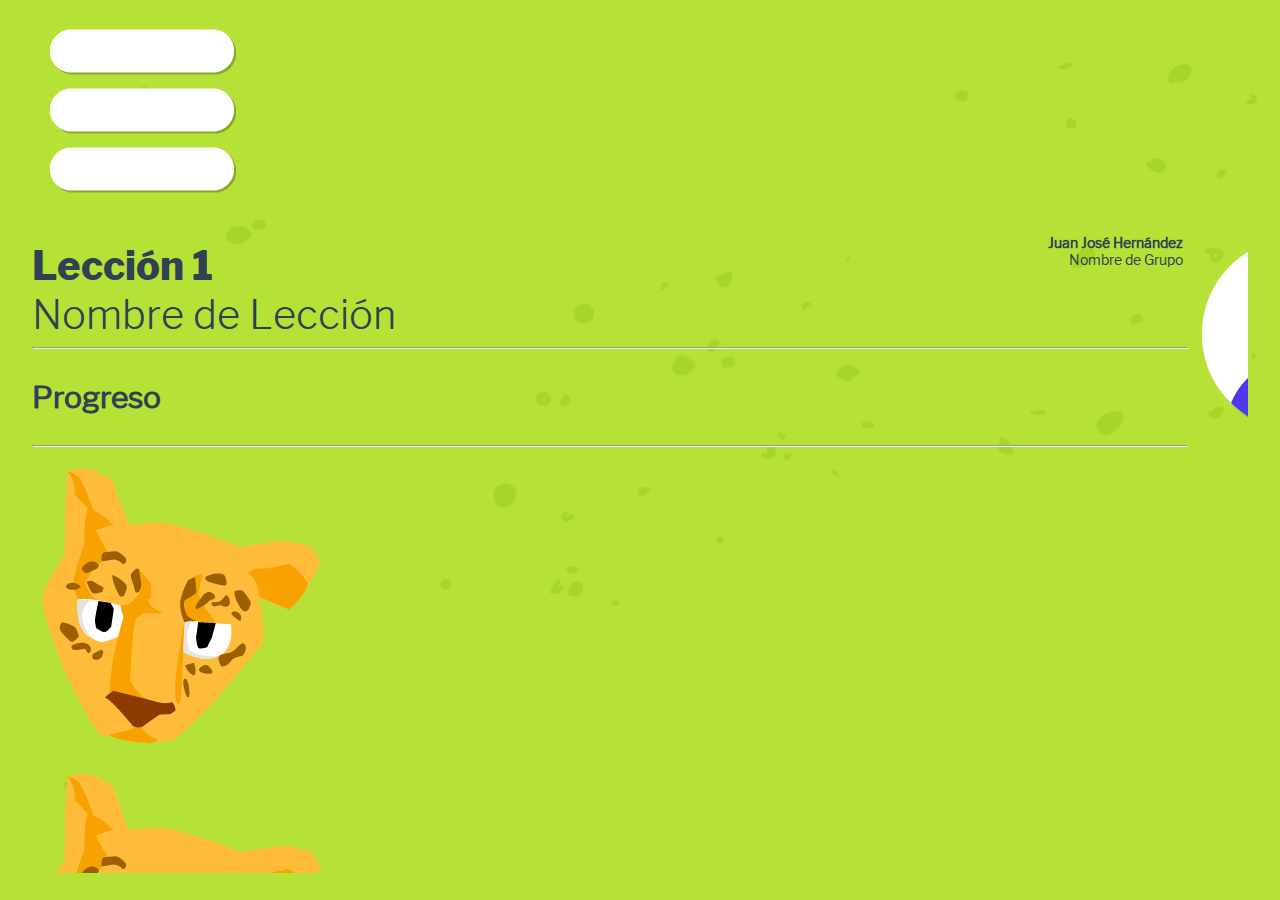
==== commit aefa98f0: "Cambios en vista de lección" ====
--- a/index.html
+++ b/index.html
@@ -96,21 +96,214 @@
                 <!-- Swiper -->
                 <div class="swiper-container">
                   <div class="swiper-wrapper">
-                    <div class="ejercicio swiper-slide">
-                      <h1>1</h1>
-                    </div>
-                    <div class="ejercicio swiper-slide"><h1 class="titulo_leccion">2</h1></div>
-                    <div class="ejercicio swiper-slide"><h1 class="titulo_leccion">3</h1></div>
-                    <div class="ejercicio swiper-slide"><h1 class="titulo_leccion">4</h1></span></button></div>
-                    <div class="ejercicio swiper-slide"><h1 class="titulo_leccion">5</h1></button></div>
-                    <div class="ejercicio swiper-slide"><h1 class="titulo_leccion">6</h1></button></div>
-                    <div class="ejercicio swiper-slide"><h1 class="titulo_leccion">7</h1></button></div>
-                    <div class="ejercicio swiper-slide"><h1 class="titulo_leccion">8</h1></button></div>
-                    <div class="ejercicio swiper-slide"><h1 class="titulo_leccion">9</h1></button></div>
-                    <div class="ejercicio swiper-slide"><h1 class="titulo_leccion">10</h1></button></div>
-                    <div class="ejercicio swiper-slide"><h1 class="titulo_leccion">11</h1></button></div>
-                    <div class="ejercicio swiper-slide"><h1 class="titulo_leccion">12</h1></button></div>
-                    <div class="ejercicio swiper-slide"><h1 class="titulo_leccion">13</h1></button></div>
+                    <div class="swiper-slide">
+                      <div class="ejercicio izq">
+                        <h2>1</h2>
+                        <hr />
+                        <p>
+                          ¡Ejercicio terminado!
+                        </p>
+                        <button type="button" class="btn btn-primary btn-sm btn-block">Repetir</button>
+                      </div>
+                      <div class="ejercicio">
+                        <h2>2</h2>
+                        <hr />
+                        <p>
+                          ¡Ejercicio terminado!
+                        </p>
+                        <button type="button" class="btn btn-primary btn-sm btn-block">Repetir</button>
+                      </div>
+                      <div class="ejercicio der">
+                        <h2>3</h2>
+                        <hr />
+                        <p>
+                          ¡Ejercicio terminado!
+                        </p>
+                        <button type="button" class="btn btn-primary btn-sm btn-block">Repetir</button>
+                      </div>
+                    </div>
+                    <div class="swiper-slide">
+                      <div class="ejercicio izq">
+                        <h2>4</h2>
+                        <hr />
+                        <p>
+                          ¡Ejercicio terminado!
+                        </p>
+                        <button type="button" class="btn btn-primary btn-sm btn-block">Repetir</button>
+                      </div>
+                      <div class="ejercicio">
+                        <h2>5</h2>
+                        <hr />
+                        <p>
+                          ¡Ejercicio terminado!
+                        </p>
+                        <button type="button" class="btn btn-primary btn-sm btn-block">Repetir</button>
+                      </div>
+                      <div class="ejercicio der current">
+                        <h2>6</h2>
+                        <hr />
+                        <p>
+                          ¡Ejercicio actual!
+                        </p>
+                        <button type="button" class="btn btn-primary btn-sm btn-block">Comenzar</button>
+                      </div>
+                    </div>
+                    <div class="swiper-slide">
+                      <div class="ejercicio izq lock">
+                        <h2>7</h2>
+                        <hr />
+                        <p>
+                          Ejercicio bloqueado
+                        </p>
+                        <button type="button" class="btn btn-secondary btn-sm btn-block" disabled>Bloqueado</button>
+                      </div>
+                      <div class="ejercicio lock">
+                        <h2>8</h2>
+                        <hr />
+                        <p>
+                          Ejercicio bloqueado
+                        </p>
+                        <button type="button" class="btn btn-secondary btn-sm btn-block" disabled>Bloqueado</button>
+                      </div>
+                      <div class="ejercicio lock der">
+                        <h2>9</h2>
+                        <hr />
+                        <p>
+                          Ejercicio bloqueado
+                        </p>
+                        <button type="button" class="btn btn-secondary btn-sm btn-block" disabled>Bloqueado</button>
+                      </div>
+                    </div>
+                    <div class="swiper-slide">
+                      <div class="ejercicio lock izq">
+                        <h2>10</h2>
+                        <hr />
+                        <p>
+                          Ejercicio bloqueado
+                        </p>
+                        <button type="button" class="btn btn-secondary btn-sm btn-block" disabled>Bloqueado</button>
+                      </div>
+                      <div class="ejercicio lock">
+                        <h2>11</h2>
+                        <hr />
+                        <p>
+                          Ejercicio bloqueado
+                        </p>
+                        <button type="button" class="btn btn-secondary btn-sm btn-block" disabled>Bloqueado</button>
+                      </div>
+                      <div class="ejercicio lock der">
+                        <h2>12</h2>
+                        <hr />
+                        <p>
+                          Ejercicio bloqueado
+                        </p>
+                        <button type="button" class="btn btn-secondary btn-sm btn-block" disabled>Bloqueado</button>
+                      </div>
+                    </div>
+                    <div class="swiper-slide">
+                      <div class="ejercicio lock izq">
+                        <h2>13</h2>
+                        <hr />
+                        <p>
+                          Ejercicio bloqueado
+                        </p>
+                        <button type="button" class="btn btn-secondary btn-sm btn-block" disabled>Bloqueado</button>
+                      </div>
+                      <div class="ejercicio lock">
+                        <h2>14</h2>
+                        <hr />
+                        <p>
+                          Ejercicio bloqueado
+                        </p>
+                        <button type="button" class="btn btn-secondary btn-sm btn-block" disabled>Bloqueado</button>
+                      </div>
+                      <div class="ejercicio lock der">
+                        <h2>15</h2>
+                        <hr />
+                        <p>
+                          Ejercicio bloqueado
+                        </p>
+                        <button type="button" class="btn btn-secondary btn-sm btn-block" disabled>Bloqueado</button>
+                      </div>
+                    </div>
+                    <div class="swiper-slide">
+                      <div class="ejercicio lock izq">
+                        <h2>16</h2>
+                        <hr />
+                        <p>
+                          Ejercicio bloqueado
+                        </p>
+                        <button type="button" class="btn btn-secondary btn-sm btn-block" disabled>Bloqueado</button>
+                      </div>
+                      <div class="ejercicio lock">
+                        <h2>17</h2>
+                        <hr />
+                        <p>
+                          Ejercicio bloqueado
+                        </p>
+                        <button type="button" class="btn btn-secondary btn-sm btn-block" disabled>Bloqueado</button>
+                      </div>
+                      <div class="ejercicio lock der">
+                        <h2>18</h2>
+                        <hr />
+                        <p>
+                          Ejercicio bloqueado
+                        </p>
+                        <button type="button" class="btn btn-secondary btn-sm btn-block" disabled>Bloqueado</button>
+                      </div>
+                    </div>
+                    <div class="swiper-slide">
+                      <div class="ejercicio lock izq">
+                        <h2>19</h2>
+                        <hr />
+                        <p>
+                          Ejercicio bloqueado
+                        </p>
+                        <button type="button" class="btn btn-secondary btn-sm btn-block" disabled>Bloqueado</button>
+                      </div>
+                      <div class="ejercicio lock">
+                        <h2>20</h2>
+                        <hr />
+                        <p>
+                          Ejercicio bloqueado
+                        </p>
+                        <button type="button" class="btn btn-secondary btn-sm btn-block" disabled>Bloqueado</button>
+                      </div>
+                      <div class="ejercicio lock der">
+                        <h2>21</h2>
+                        <hr />
+                        <p>
+                          Ejercicio bloqueado
+                        </p>
+                        <button type="button" class="btn btn-secondary btn-sm btn-block" disabled>Bloqueado</button>
+                      </div>
+                    </div>
+                    <div class="swiper-slide">
+                      <div class="ejercicio lock izq">
+                        <h2>22</h2>
+                        <hr />
+                        <p>
+                          Ejercicio bloqueado
+                        </p>
+                        <button type="button" class="btn btn-secondary btn-sm btn-block" disabled>Bloqueado</button>
+                      </div>
+                      <div class="ejercicio lock">
+                        <h2>23</h2>
+                        <hr />
+                        <p>
+                          Ejercicio bloqueado
+                        </p>
+                        <button type="button" class="btn btn-secondary btn-sm btn-block" disabled>Bloqueado</button>
+                      </div>
+                      <div class="ejercicio lock der">
+                        <h2>24</h2>
+                        <hr />
+                        <p>
+                          Ejercicio bloqueado
+                        </p>
+                        <button type="button" class="btn btn-secondary btn-sm btn-block" disabled>Bloqueado</button>
+                      </div>
+                    </div>
                   </div>
                   <!-- Add Pagination -->
                   <div class="swiper-pagination"></div>
@@ -133,12 +326,20 @@
     <!-- Initialize Swiper -->
     <script>
       var swiper = new Swiper('.swiper-container', {
-        slidesPerView: 3,
+        slidesPerView: 1,
         slidesPerColumn: 3,
-        spaceBetween: 30,
+        spaceBetween: 20,
         pagination: {
           el: '.swiper-pagination',
+          modifierClass: 'ejercicio_',
           clickable: true,
+          renderBullet: function (index, className) {
+            return '<span class="' + className + '">' + '</span>';
+          },
+        },
+        navigation: {
+          nextEl: '.swiper-button-next',
+          prevEl: '.swiper-button-prev',
         },
       });
     </script>
--- a/css/estilos.css
+++ b/css/estilos.css
@@ -122,7 +122,8 @@
   width: 95%;
   height: 97%;
   margin: 0 auto 3%;
-
+  overflow-y: scroll;
+    overflow-x: hidden;
 }
 .menu{
   width: 100%;
@@ -227,21 +228,39 @@
   overflow-x: hidden;
 }
 .ejercicio{
-  width: 98%;
-    height: 150px;
+  width: 31%;
+  margin: 0 1%;
+  float: left;
+  height: 150px;
+  color: white;
     padding: 10px;
-    background: #21daf1;
+    box-sizing: border-box;
+    background: #1ecdb0;
     border: solid 5px #ffffff;
-    border-radius: 31px;
-    -moz-box-shadow: inset 0 0 2px #000000, 3px 4px 0px 1px rgba(0, 0, 0, 0.19);
-    -webkit-box-shadow: inset inset 0 0 2px #000000, 3px 4px 0px 1px rgba(0, 0, 0, 0.19);
-    box-shadow: inset 0 0 2px #000000, 3px 4px 0px 1px rgba(0, 0, 0, 0.19);
-}
-.ejercicio h4{
+    border-radius: 28px;
+}
+.ejercicio.current {
+  color: #2f4152;
+  background: #ffcf07;
+}
+.ejercicio.lock {
+  color: #3e454c;
+  background: #b1bac3;
+}
+.ejercicio.izq {
+  margin: 0 1% 0 0;
+}
+.ejercicio.der {
+  margin: 0 0 0 1%;
+}
+.ejercicio p{
   color:#2f4152;
-  font-size: 18px;
+  font-size: 14px;
   font-weight: 700;
-  margin-bottom:0;
+  margin-bottom:5px;
+}
+.ejercicio hr {
+  margin: 5px;
 }
 
 /*------------- Estilos Ejercicios --------------*/
@@ -284,6 +303,7 @@
   position: fixed;
   bottom: 0;
   left: 0;
+  z-index: 99999;
   background-image: url("../img/pleca_agua.png");
   background-position: bottom;
   background-size: cover;
@@ -300,31 +320,54 @@
 .respuesta{
   margin-bottom: 20px;
 }
-
+.swiper-wrapper {
+    height:94%;
+    padding-top: 6%;
+}
 .swiper-container {
       width: 100%;
       height: auto;
       margin-left: auto;
       margin-right: auto;
     }
-    .swiper-slide {
-      text-align: center;
-      font-size: 18px;
-      height: 150px;
-      /* Center slide text vertically */
-      display: -webkit-box;
-      display: -ms-flexbox;
-      display: -webkit-flex;
-      display: flex;
-      -webkit-box-pack: center;
-      -ms-flex-pack: center;
-      -webkit-justify-content: center;
-      justify-content: center;
-      -webkit-box-align: center;
-      -ms-flex-align: center;
-      -webkit-align-items: center;
-      align-items: center;
-    }
+.swiper-slide {
+  text-align: center;
+  font-size: 18px;
+  height: 150px;
+  display: -webkit-box;
+  display: -ms-flexbox;
+  display: -webkit-flex;
+  display: flex;
+  -webkit-box-pack: center;
+  -ms-flex-pack: center;
+  -webkit-justify-content: center;
+  justify-content: center;
+  -webkit-box-align: center;
+  -ms-flex-align: center;
+  -webkit-align-items: center;
+  align-items: center;
+}
+.ejercicio_bullets {
+  top: 0;
+}
+.swiper-pagination-bullet {
+   width: 20px !important;
+    height: 20px !important;
+    margin: 3px;
+    text-align: center;
+    line-height: 16px;
+    font-size: 12px;
+    border: 2px solid white;
+    display: inline-block;
+    border-radius: 100%;
+    background: #f8f9fa !important;
+    opacity: 1 !important;
+}
+
+.swiper-pagination-bullet-active {
+    opacity: 1 !important;
+    background: #ffc107 !important;
+}
 
 /*------------- Estilos Boton con progreso --------------*/
 .progress-button {
@@ -428,3 +471,653 @@
 	-webkit-transition: background-color 0.3s, color 0.3s, width 0.3s cubic-bezier(0.6, -0.6, 0.75, 0.75), border-width 0.3s, border-color 0.3s;
 	transition: background-color 0.3s, color 0.3s, width 0.3s cubic-bezier(0.6, -0.6, 0.75, 0.75), border-width 0.3s, border-color 0.3s;
 }
+
+/* Botón de progreso */
+
+.container-progress_btn {
+  /* display: flex;
+  flex-direction: column;
+  justify-content: center;
+  align-items: center;
+  height: 100vh;
+  width: 100vw; */
+  text-align: center;
+  position: fixed;
+  bottom: 15px;
+  right: 15px;
+  z-index: 99999;
+}
+.pbtn {
+  background: #aa50d8;
+  width: 200px;
+  padding: 15px;
+  color: #F4F4F4;
+  border-radius: 3em;
+  box-shadow: 1px 1px 17px rgba(2, 10, 9, 0.34);
+  pointer-events: none;
+  text-align: center;
+  transition: all 500ms cubic-bezier(0.6, -0.28, 0.735, 0.045);
+  transition-timing-function: cubic-bezier(0.6, -0.28, 0.735, 0.045);
+}
+#countDiv {
+
+    font-family: inherit;
+    font-size :1em;
+}
+.pbtn__progress {
+  padding: 9px;
+  width: 484px;
+  color: transparent;
+  background: rgba(0, 0, 0, 0.45);
+}
+.pbtn__progress--fill:after {
+  content: '';
+  margin: -26.9px -2px;
+  position: absolute;
+  display: block;
+  background: #bd63da;
+  padding: 0.98em;
+  border-radius: 3em;
+  -webkit-animation: fill 30s linear forwards;
+          animation: fill 30s linear forwards;
+}
+.pbtn__complete {
+  padding: 10px;
+  width: 200px;
+  pointer-events: auto;
+  cursor: pointer;
+  background: #aa50d8;
+  border-radius: 3em;
+  box-shadow: 1px 1px 17px rgba(2, 10, 9, 0.34);
+  text-align: center;
+  transition: all 500ms cubic-bezier(0.6, -0.28, 0.735, 0.045);
+  transition-timing-function: cubic-bezier(0.6, -0.28, 0.735, 0.045);
+}
+.pbtn__complete:after {
+  color: #F4F4F4;
+  margin: -18px 3px;
+  position: absolute;
+  display: block;
+}
+#countDiv a{
+  width: 100%;
+  height: 100%;
+  padding: 10px 40px;
+}
+.foo{
+  font-family: inherit;
+  color:white;
+  font-size :1em;
+  z-index: 1;
+}
+.foo i{
+  margin-left: 15px
+}
+
+@-webkit-keyframes fill {
+  from {
+    width: 0;
+  }
+  to {
+    width: 470px;
+  }
+}
+
+@keyframes fill {
+  from {
+    width: 0;
+  }
+  to {
+    width: 470px;
+  }
+}
+
+/* Mapa */
+
+.overlay-inicio {
+  width: 100%;
+  height:100%;
+  position: fixed;
+  background-color: rgba(255, 255, 255, .8);
+  top:0;
+  left: 0;
+  z-index: 9999;
+  display: flex;
+  align-items: center;
+  justify-content: center;
+  white-space: nowrap;
+}
+.blur {
+  filter:blur(4px);
+    -o-filter:blur(4px);
+    -ms-filter:blur(4px);
+    -moz-filter:blur(4px);
+    -webkit-filter:blur(4px);
+}
+.bienvenida-cont {
+  text-align: center;
+}
+.titulo_bienvenida {
+    color: #2f4152;
+    font-family: libre_flanklin_black;
+    font-size: 50px;
+    margin-bottom: 0;
+}
+.sub_bienvenida {
+    color: #2f4152;
+    font-family: libre_flanklin_light;
+    font-size: 30px;
+    margin-bottom: 20px;
+}
+.bienvenida-cont p{
+  font-size: 20px;
+}
+.mover_overlay {
+  opacity: 0;
+  transform: translate(0%, 30px);
+  -webkit-transition: all 500ms ease-out;
+  -moz-transition: all 500ms ease-out;
+  -ms-transition: all 500ms ease-out;
+  -o-transition: all 500ms ease-out;
+  transition: all 500ms ease-out;
+}
+.mover_overlay_abajo {
+  opacity: 0;
+  transform: translate(0%, -30px);
+  -webkit-transition: all 500ms ease-out;
+  -moz-transition: all 500ms ease-out;
+  -ms-transition: all 500ms ease-out;
+  -o-transition: all 500ms ease-out;
+  transition: all 500ms ease-out;
+}
+/* General button style (reset) */
+.btn-mapa {
+	border: none;
+	font-family: inherit;
+	font-size: inherit;
+	color: inherit;
+	background: none;
+	cursor: pointer;
+	padding: 25px 80px;
+	display: inline-block;
+	margin: 15px 30px;
+	text-transform: uppercase;
+	letter-spacing: 1px;
+	font-weight: 700;
+	outline: none;
+	position: relative;
+	-webkit-transition: all 0.3s;
+	-moz-transition: all 0.3s;
+	transition: all 0.3s;
+}
+.btn-mapa:after {
+	content: '';
+	position: absolute;
+	z-index: -1;
+	-webkit-transition: all 0.3s;
+	-moz-transition: all 0.3s;
+	transition: all 0.3s;
+}
+.btn-3 {
+	background: #fcad26;
+	color: #fff;
+}
+
+.btn-3:hover {
+	background: #f29e0d;
+}
+
+.btn-3:active {
+	background: #f58500;
+	top: 2px;
+}
+
+.btn-3:before {
+	position: absolute;
+	height: 100%;
+	left: 0;
+	top: 0;
+	line-height: 3;
+	font-size: 140%;
+	width: 60px;
+}
+/* Button 3e */
+.btn-3e {
+	padding: 25px 120px 25px 60px;
+	overflow: hidden;
+}
+
+.btn-3e:before {
+	left: auto;
+	right: 10px;
+	z-index: 2;
+}
+
+.btn-3e:after {
+	width: 30%;
+	height: 200%;
+	background: rgba(255,255,255,0.1);
+	z-index: 1;
+	right: 0;
+	top: 0;
+	margin: -5px 0 0 -5px;
+	-webkit-transform-origin: 0 0;
+	-webkit-transform: rotate(-20deg);
+	-moz-transform-origin: 0 0;
+	-moz-transform: rotate(-20deg);
+	-ms-transform-origin: 0 0;
+	-ms-transform: rotate(-20deg);
+	transform-origin: 0 0;
+	transform: rotate(-20deg);
+}
+.btn-3e:hover:after {
+	width: 40%;
+}
+.icon-arrow-right:before {
+  font-family: "Font Awesome 5 Free";
+	content: "\f061";
+}
+
+
+.header-mapa {
+  width: 100%;
+  position: fixed;
+  top: 0;
+  left: 0;
+  z-index: 999;
+}
+.slideshowContainer {
+  background-image:url('../img/fnd_pasto.png');
+    border-radius: 5px;
+    border-radius: 3px;
+    width: 94%;
+    height: 94%;
+    margin: 3% auto;
+}
+
+.slideshowContainer .zoomContainer .mapaCompleto {
+    background-color: transparent;
+    margin: 20px;
+    display: flex;
+}
+
+.zoomContainer {
+  background-image:url('../img/mapa/fnd_pasto.png');
+  background-size: contain;
+  background-position: center;
+  background-repeat: no-repeat;
+  width: 100%;
+  height: 100%;
+  display: flex;
+  align-items: center;
+  justify-content: center;
+  /* overflow-x: scroll;
+  overflow-y: hidden; */
+  white-space: nowrap;
+}
+@media all
+and (max-width : 1024px)  {
+  .zoomContainer {
+    justify-content: left;
+  }
+}
+.zoomViewport {
+
+    /* this needs to have some kind of positioning, absolute
+       or relative, to have the pos of elements inside it calculated correctly,
+       since otherwise the computeTotalTransformation does not work correctly
+       (offsetParent for items would be outside the #content, and offset
+       would be calculated relative to the parent..) */
+	position:relative;
+  overflow-y:hidden;
+  overflow-x:scroll;
+
+  -webkit-transition: all 500ms ease-out;
+  -moz-transition: all 500ms ease-out;
+  -ms-transition: all 500ms ease-out;
+  -o-transition: all 500ms ease-out;
+  transition: all 500ms ease-out;
+}
+
+/* botones navegación mapa */
+
+.slideshowNavigation {
+  position: fixed;
+  bottom: 0;
+  width: 75%;
+  position: fixed;
+  left: 50%;
+  margin-left: -37.5%;
+}
+.slideshowNavigation .zoomButton,
+.slideshowNavigation .zoomButton:before,
+.slideshowNavigation .zoomButton .fas {
+  transition: all 0.35s;
+  transition-timing-function: cubic-bezier(0.31, -0.105, 0.43, 1.59);
+}
+.slideshowNavigation .zoomButton:before {
+  top: 90%;
+  left: -110%;
+}
+
+.slideshowNavigation .zoomButton:before {
+  background-color: #3cf;
+}
+.slideshowNavigation .zoomButton .fas {
+  color: #3cf;
+}
+.slideshowNavigation .zoomButton:focus:before,
+.slideshowNavigation .zoomButton:hover:before {
+  top: -10%;
+  left: -10%;
+}
+.slideshowNavigation .zoomButton:focus .fas,
+.slideshowNavigation .zoomButton:hover .fas {
+  color: #fff;
+  -webkit-transform: scale(1);
+          transform: scale(1);
+}
+
+.slideshowNavigation .zoomButton {
+  display: inline-block;
+  background-color: #fff;
+  width: 50px;
+  height: 50px;
+  line-height: 50px;
+  margin: 15px 10px;
+  text-align: center;
+  position: relative;
+  overflow: hidden;
+  border: 2px solid #c9cdd5;
+  border-radius: 28%;
+  box-shadow: 0 5px 15px -5px rgba(0,0,0,0.1);
+  opacity: 0.99;
+}
+.slideshowNavigation .zoomButton:before {
+  content: '';
+  width: 120%;
+  height: 120%;
+  position: absolute;
+  -webkit-transform: rotate(45deg);
+          transform: rotate(45deg);
+}
+
+.level2 {
+	width:100%;
+	height:50%;
+	float: left;
+}
+
+.level1 {
+	width: 250px;
+  height: 100%;
+  position: relative;
+	float: left;
+}
+
+.level1 img, .level2 img{
+  width: 100%;
+}
+.level1 svg, .level2 svg{
+  width: 100%;
+}
+
+.level0 {
+  height: 500px;
+  width: auto;
+  display: inline-block;
+}
+
+#s1 {
+  background:url('../img/mapa/fnd_s1.png');
+  background-size: cover;
+}
+#s2 {
+  background:url('../img/mapa/fnd_s1.png');
+  background-size: cover;
+  background-position: right;
+}
+#s3 {
+  background:url('../img/mapa/fnd_s2.png');
+  background-size: cover;
+}
+#s4 {
+  background:url('../img/mapa/fnd_s2.png');
+  background-size: cover;
+  background-position: right;
+}
+
+.btn-entrar {
+  margin: 15px auto;
+}
+
+.info-activa {
+  text-align: center;
+    position: fixed;
+    bottom: 160px;
+    left: 50%;
+    transform: translate(-50%, 0%);
+    background: rgba(255, 255, 255, .7);
+  padding: 20px;
+  border-radius: 5px;
+}
+.num_leccion {
+  margin: 0 auto;
+    width: 150px;
+    height: 47px;
+    background: white;
+    padding: 5px;
+    text-align: center;
+    border-radius: 23px;
+    border: solid 5px #6eceec;
+    position: relative;
+    bottom: 83px;
+}
+.lock .num_leccion{
+    background: gainsboro;
+    border: solid 5px #888d8e;
+}
+.current .num_leccion{
+    background: white;
+    border: solid 5px #fbd608;
+}
+.num_leccion_activa{
+  height: 60px;
+  background: white;
+  padding: 5px 15px;
+  text-align: center;
+  border-radius: 30px;
+  border: solid 5px #6eceec;
+  position: fixed;
+  top: 110px;
+  left: 20px;
+}
+
+.num_leccion_activa .titulo_lectura{
+  font-size: 30px;
+}
+
+#titulo_leccion {
+  text-shadow:
+    -1px -1px 0 #fff,
+    1px -1px 0 #fff,
+    -1px 1px 0 #fff,
+    1px 1px 0 #fff;
+}
+
+/* Animaciones mapa */
+
+.cls-9 {
+  stroke-width:0px;
+}
+
+.level2.selectedZoomTarget .cls-9 {
+  animation: hideshow 400ms ease-out 1 forwards;
+}
+
+@keyframes hideshow {
+  from { stroke-width:09px; }
+  to { stroke-width:20px; }
+}
+
+
+/* Botonera Mapa */
+
+.btn-next {
+  float: right;
+}
+.contenedor-tarjetas {
+  height: 150px;
+  width: 535px;
+  position: fixed;
+  bottom: 0;
+  left: 50%;
+  transform: translate(-50%, 0%);
+}
+.tarjeta-mapa {
+  width: 120px;
+  height: 150px;
+  margin: 0 5px;
+  border: solid 1px #ac9447;
+  background: #eddfb4;
+  display: inline-block;
+  border-radius: 8px;
+  text-align: center;
+  overflow: auto;
+  -webkit-box-shadow: 0px 0px 13px 0px rgba(78, 66, 53, 0);
+  -moz-box-shadow: 0px 0px 13px 0px rgba(78, 66, 53, 0);
+  box-shadow: 0px 0px 13px 0px rgba(78, 66, 53, 0);
+  transform: translate(0%, 40px);
+  -webkit-transition: all 300ms ease-out;
+  -moz-transition: all 300ms ease-out;
+  -ms-transition: all 300ms ease-out;
+  -o-transition: all 300ms ease-out;
+  transition: all 300ms ease-out;
+}
+.tarjeta-mapa:hover {
+  transform: translate(0%, 0);
+  -webkit-transition: all 300ms ease-out;
+  -moz-transition: all 300ms ease-out;
+  -ms-transition: all 300ms ease-out;
+  -o-transition: all 300ms ease-out;
+  transition: all 300ms ease-out;
+  -webkit-box-shadow: 0px 0px 13px 0px rgba(78, 66, 53, 0.4);
+  -moz-box-shadow: 0px 0px 13px 0px rgba(78, 66, 53, 0.4);
+  box-shadow: 0px 0px 13px 0px rgba(78, 66, 53, 0.4);
+}
+.int-tarjeta {
+  height: 100px;
+  background: #fff8e2;
+  border-radius: 8px;
+  -webkit-box-shadow: 0px 10px 0px 0px rgba(194,163,130,1);
+  -moz-box-shadow: 0px 10px 0px 0px rgba(194,163,130,1);
+  box-shadow: 0px 10px 0px 0px rgba(194,163,130,1);
+}
+.tarjeta-mapa p{
+  line-height: 19px;
+  min-height: 38px;
+  color: #2f4152;
+  font-family: libre_flanklin_bold;
+  margin: 5px 0;
+}
+
+/* Estilos preguntas checkbox */
+
+.inputGroup {
+  background-color: #fff;
+  display: block;
+  margin: 10px 0;
+  position: relative;
+}
+.inputGroup label {
+  font-family: libre_flanklin_regular;
+  font-size: 20px;
+  font-weight: 700;
+  padding: 12px 80px 12px 27px;;
+  width: 100%;
+  border: solid 3px #d4d4d4;
+  display: block;
+  text-align: left;
+  color: #3C454C;
+  cursor: pointer;
+  position: relative;
+  z-index: 2;
+  transition: color 200ms ease-in;
+  overflow: hidden;
+}
+.inputGroup label:hover {
+  background: #d4d4d4;
+}
+.inputGroup label:before {
+  width: 10px;
+  height: 10px;
+  border-radius: 50%;
+  content: '';
+  background-color: #5562eb;
+  position: absolute;
+  left: 50%;
+  top: 50%;
+  -webkit-transform: translate(-50%, -50%) scale3d(1, 1, 1);
+          transform: translate(-50%, -50%) scale3d(1, 1, 1);
+  transition: all 300ms cubic-bezier(0.4, 0, 0.2, 1);
+  opacity: 0;
+  z-index: -1;
+}
+.inputGroup label:after {
+  width: 32px;
+  height: 32px;
+  content: '';
+  border: 2px solid #D1D7DC;
+  background-color: #fff;
+  background-image: url("data:image/svg+xml,%3Csvg width='32' height='32' viewBox='0 0 32 32' xmlns='http://www.w3.org/2000/svg'%3E%3Cpath d='M5.414 11L4 12.414l5.414 5.414L20.828 6.414 19.414 5l-10 10z' fill='%23fff' fill-rule='nonzero'/%3E%3C/svg%3E ");
+  background-repeat: no-repeat;
+  background-position: 2px 3px;
+  border-radius: 50%;
+  z-index: 2;
+  position: absolute;
+  right: 30px;
+  top: 50%;
+  -webkit-transform: translateY(-50%);
+          transform: translateY(-50%);
+  cursor: pointer;
+  transition: all 200ms ease-in;
+}
+.inputGroup input:checked ~ label {
+  color: #fff;
+}
+.inputGroup input:checked ~ label:before {
+  -webkit-transform: translate(-50%, -50%) scale3d(56, 56, 1);
+          transform: translate(-50%, -50%) scale3d(56, 56, 1);
+  opacity: 1;
+}
+.inputGroup input:checked ~ label:after {
+  background-color: #54E0C7;
+  border-color: #54E0C7;
+}
+.inputGroup input {
+  width: 32px;
+  height: 32px;
+  order: 1;
+  z-index: 2;
+  position: absolute;
+  right: 30px;
+  top: 50%;
+  -webkit-transform: translateY(-50%);
+          transform: translateY(-50%);
+  cursor: pointer;
+  visibility: hidden;
+}
+
+/* Estilo ranura */
+
+.cont_ranura {
+  background: #ededed;
+    padding: 20px;
+    text-align: center;
+    line-height: 30px;
+    border-radius: 5px;
+    margin: 90px 0 0 0;
+}
+.cont_ranura p {
+  margin: 0i
+}
